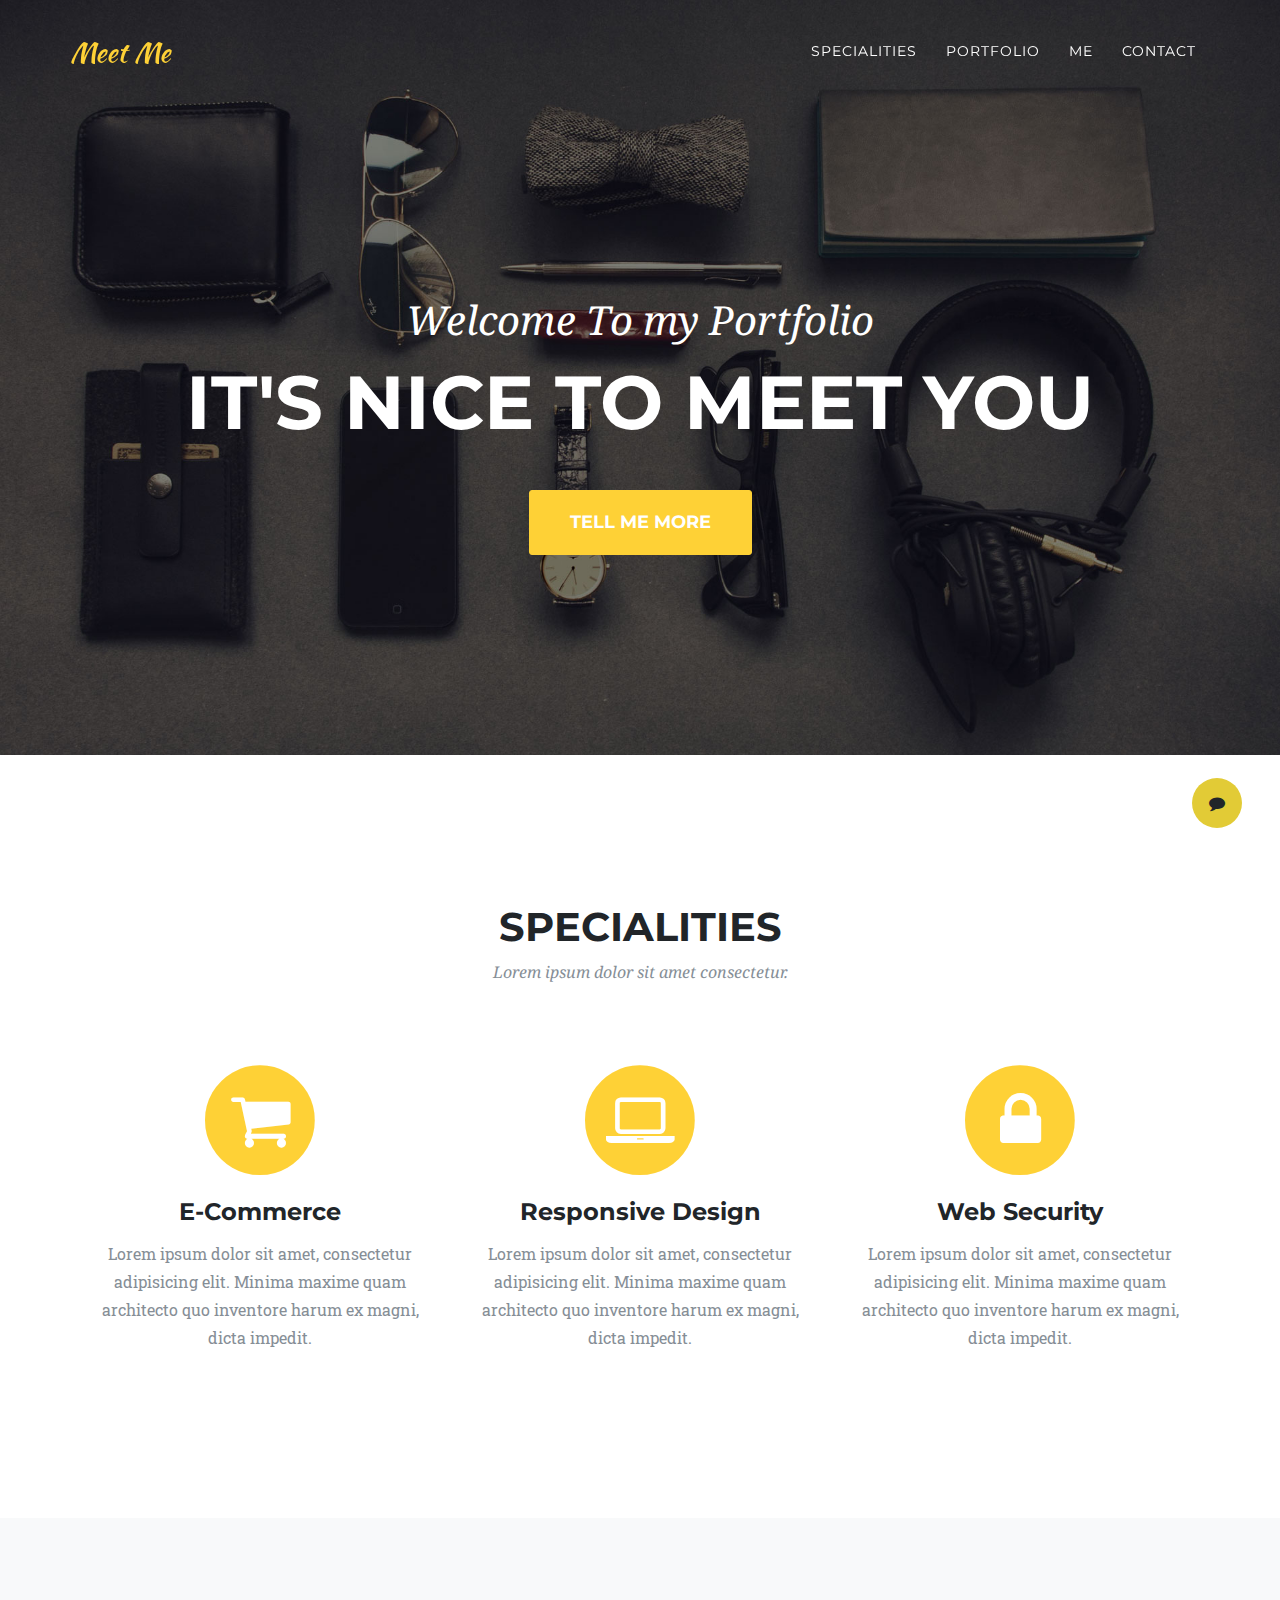
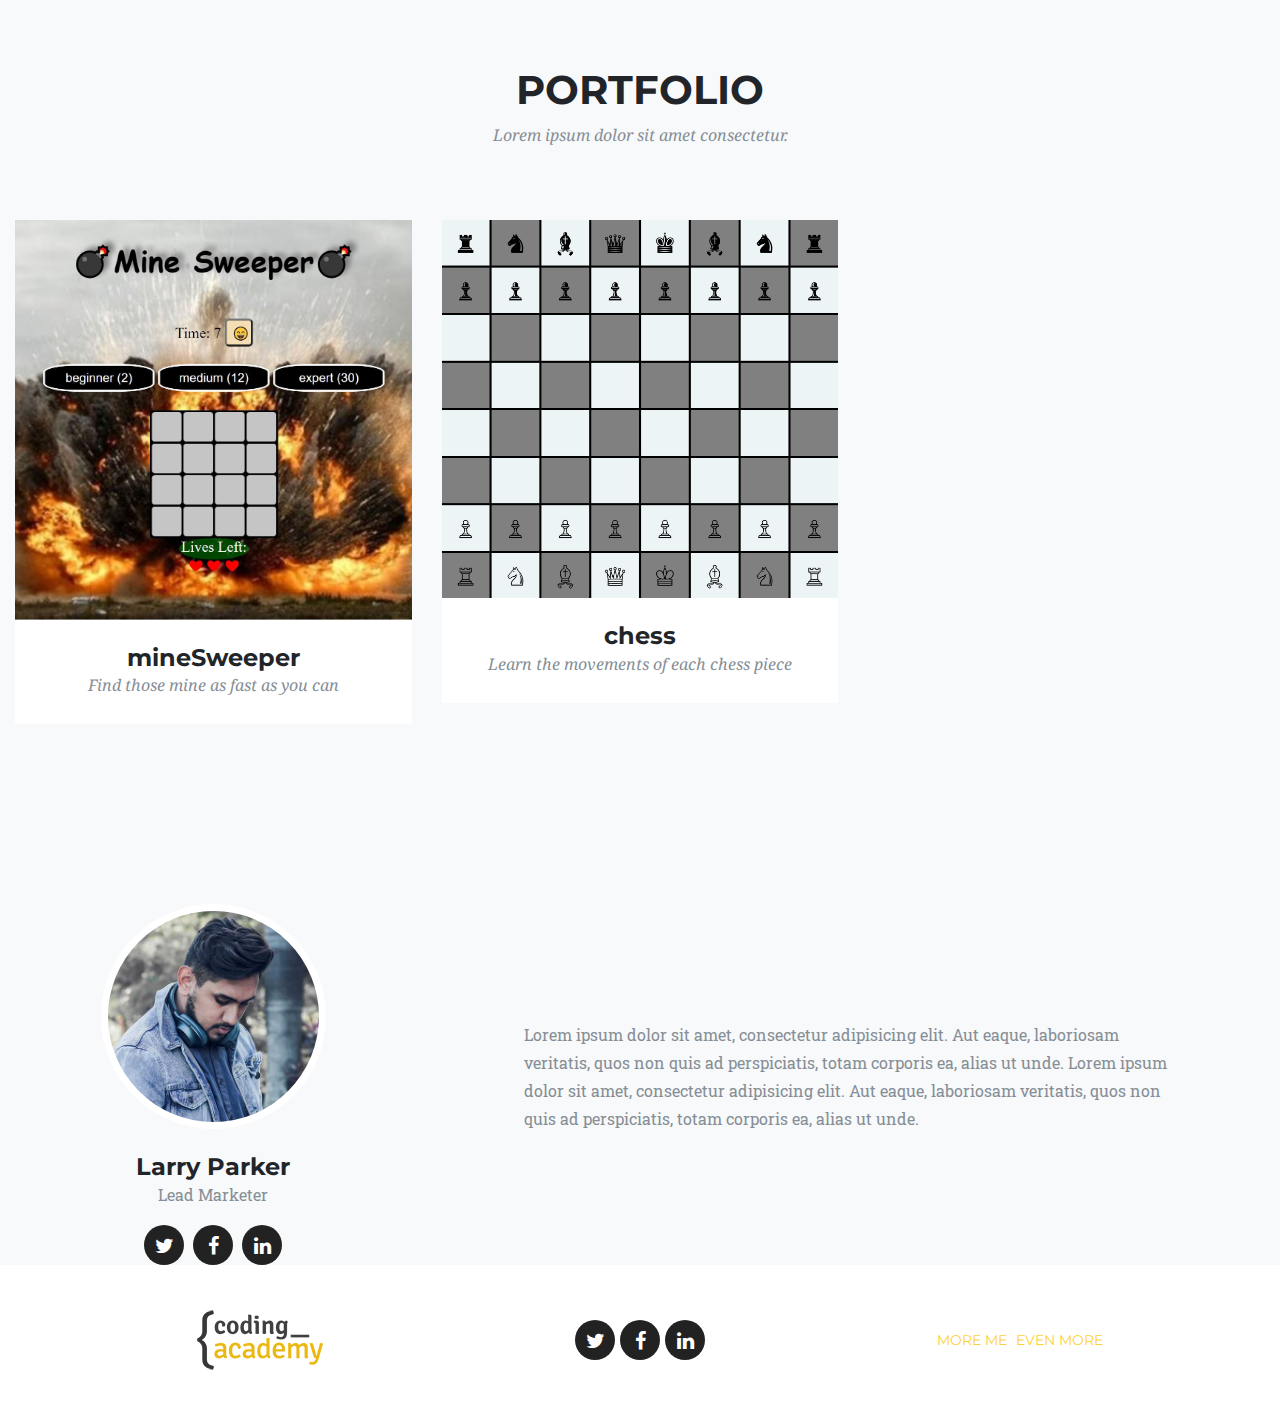
==== index.html @ 9e8a7cdb "first commit" ====
<!DOCTYPE html>
<html lang="en">

<head>

  <meta charset="utf-8">
  <meta name="viewport" content="width=device-width, initial-scale=1, shrink-to-fit=no">
  <meta name="description" content="">
  <meta name="author" content="">

  <title>Coding Academy</title>

  <!-- Bootstrap core CSS -->
  <link href="vendor/bootstrap/css/bootstrap.min.css" rel="stylesheet">

  <!-- Custom fonts for this template -->
  <link href="vendor/font-awesome/css/font-awesome.min.css" rel="stylesheet" type="text/css">
  <link href="https://fonts.googleapis.com/css?family=Montserrat:400,700" rel="stylesheet" type="text/css">
  <link href='https://fonts.googleapis.com/css?family=Kaushan+Script' rel='stylesheet' type='text/css'>
  <link href='https://fonts.googleapis.com/css?family=Droid+Serif:400,700,400italic,700italic' rel='stylesheet' type='text/css'>
  <link href='https://fonts.googleapis.com/css?family=Roboto+Slab:400,100,300,700' rel='stylesheet' type='text/css'>

  <!-- Custom styles for this template -->
  <link href="css/ca-gallery.css" rel="stylesheet">

</head>

<body id="page-top">
  <div class="offcanvas-btn" onClick="openCanvas()">
    <i class="fa fa-comment" aria-hidden="true"></i>
  </div>
  <aside class="offcanvas-aside" >
  <!-- Contact -->
  <section id="contact">
    <h4>Contact Me</h4>
    <form>
      <label for="email">your E-mail:</label><br>
      <input  type="email" id="email" name="email" placeholder="name@example.com"><br>
      <label for="subject">subject:</label><br>
      <input type="text" id="subject" name="subject" placeholder="Type subject here"><br>
      <label for="body-msg">Last name:</label><br>
      <input type="text" id="b" name="body-msg" placeholder="Type message here">
      <button type="button"onClick="onSubmitBtn()" class="btn btn-submit">Submit</button>
    </form>
  </section>
    
  </aside>

  <!-- Navigation -->
  <nav class="navbar navbar-expand-lg navbar-dark fixed-top" id="mainNav">
    <div class="container">
      <a class="navbar-brand js-scroll-trigger" href="#page-top">Meet Me</a>
      <button class="navbar-toggler navbar-toggler-right" type="button" data-toggle="collapse" data-target="#navbarResponsive"
        aria-controls="navbarResponsive" aria-expanded="false" aria-label="Toggle navigation">
          <i class="fa fa-bars"></i>
        </button>
      <div class="collapse navbar-collapse" id="navbarResponsive">
        <ul class="navbar-nav ml-auto">
          <li class="nav-item">
            <a class="nav-link js-scroll-trigger" href="#services">Specialities</a>
          </li>
          <li class="nav-item">
            <a class="nav-link js-scroll-trigger" href="#portfolio">Portfolio</a>
          </li>
          <li class="nav-item">
            <a class="nav-link js-scroll-trigger" href="#me">Me</a>
          </li>
          <li class="nav-item">
            <a class="nav-link js-scroll-trigger" href="#contact">Contact</a>
          </li>
        </ul>
      </div>
    </div>
  </nav>

  <!-- Header -->
  <header class="masthead">
    <div class="container">
      <div class="intro-text">
        <div class="intro-lead-in">Welcome To my Portfolio</div>
        <div class="intro-heading">It's Nice To Meet You</div>
        <a class="btn btn-xl js-scroll-trigger" href="#services">Tell Me More</a>
      </div>
    </div>
  </header>

  <!-- Services -->
  <section id="services">
    <div class="container">
      <div class="row">
        <div class="col-lg-12 text-center">
          <h2 class="section-heading">Specialities</h2>
          <h3 class="section-subheading text-muted">Lorem ipsum dolor sit amet consectetur.</h3>
        </div>
      </div>
      <div class="row text-center">
        <div class="col-md-4">
          <span class="fa-stack fa-4x">
              <i class="fa fa-circle fa-stack-2x text-primary"></i>
              <i class="fa fa-shopping-cart fa-stack-1x fa-inverse"></i>
            </span>
          <h4 class="service-heading">E-Commerce</h4>
          <p class="text-muted">Lorem ipsum dolor sit amet, consectetur adipisicing elit. Minima maxime quam architecto quo inventore harum ex
            magni, dicta impedit.</p>
        </div>
        <div class="col-md-4">
          <span class="fa-stack fa-4x">
              <i class="fa fa-circle fa-stack-2x text-primary"></i>
              <i class="fa fa-laptop fa-stack-1x fa-inverse"></i>
            </span>
          <h4 class="service-heading">Responsive Design</h4>
          <p class="text-muted">Lorem ipsum dolor sit amet, consectetur adipisicing elit. Minima maxime quam architecto quo inventore harum ex
            magni, dicta impedit.</p>
        </div>
        <div class="col-md-4">
          <span class="fa-stack fa-4x">
              <i class="fa fa-circle fa-stack-2x text-primary"></i>
              <i class="fa fa-lock fa-stack-1x fa-inverse"></i>
            </span>
          <h4 class="service-heading">Web Security</h4>
          <p class="text-muted">Lorem ipsum dolor sit amet, consectetur adipisicing elit. Minima maxime quam architecto quo inventore harum ex
            magni, dicta impedit.</p>
        </div>
      </div>
    </div>
  </section>

  <!-- Portfolio Grid -->
  <section class="bg-light" id="portfolio">
    <div class="container"></div>
  </section>


  <!-- Me -->
  <section class="bg-light" id="me" style="padding: 0px;">
      <div class="row">
        <div class="col-sm-4">
          <div class="team-member">
            <img class="mx-auto rounded-circle" src="img/team/2.jpg" alt="">
            <h4>Larry Parker</h4>
            <p class="text-muted">Lead Marketer</p>
            <ul class="list-inline social-buttons">
              <li class="list-inline-item">
                <a href="#">
                    <i class="fa fa-twitter"></i>
                  </a>
              </li>
              <li class="list-inline-item">
                <a href="#">
                    <i class="fa fa-facebook"></i>
                  </a>
              </li>
              <li class="list-inline-item">
                <a href="#">
                    <i class="fa fa-linkedin"></i>
                  </a>
              </li>
            </ul>
          </div>
        </div>
        <div class="col-sm-8 flex-align-center">
            <p class="large text-muted  about-description">Lorem ipsum dolor sit amet, consectetur adipisicing elit. Aut eaque, laboriosam veritatis, quos non quis ad perspiciatis,
                totam corporis ea, alias ut unde. Lorem ipsum dolor sit amet, consectetur adipisicing elit. Aut eaque, laboriosam veritatis, quos non quis ad perspiciatis,
                totam corporis ea, alias ut unde.</p>    
        </div>
      </div>
  </section>


  <!-- Footer -->
  <footer>
    <div class="container">
      <div class="row">
        <div class="col-md-4 flex-align-center">
          <a href="http://coding-academy.org" target="_blank">
            <img src="./img/ca-logo.png" alt="">
          </a>
        </div>
        <div class="col-md-4 flex-align-center">
          <ul class="list-inline social-buttons flex-align-center">
            <li class="list-inline-item">
              <a href="#">
                  <i class="fa fa-twitter"></i>
                </a>
            </li>
            <li class="list-inline-item flex-align-center">
              <a href="#">
                  <i class="fa fa-facebook"></i>
                </a>
            </li>
            <li class="list-inline-item">
              <a href="#">
                  <i class="fa fa-linkedin"></i>
                </a>
            </li>
          </ul>
        </div>
        <div class="col-md-4 flex-align-center">
            <ul class="list-inline quicklinks">
            <li class="list-inline-item">
              <a href="#">More Me</a>
            </li>
            <li class="list-inline-item">
              <a href="#">Even More</a>
            </li>
          </ul>
        </div>
      </div>
    </div>
  </footer>

  <!-- Portfolio Modals -->
  <div class="portfolio-modal modal fade" id="portfolioModal" tabindex="-1" role="dialog" aria-hidden="true">
    <div class="modal-dialog">
      <div class="modal-content">
        <div class="close-modal" data-dismiss="modal">
          <div class="lr">
            <div class="rl"></div>
          </div>
        </div>
        <div class="container">
          <div class="row">
            <div class="col-lg-8 mx-auto">
              <div class="modal-body">
                <!-- Project Details Go Here -->
              </div>
            </div>
          </div>
        </div>
      </div>
    </div>
  </div>

  <!-- Bootstrap core JavaScript -->
  <script src="vendor/jquery/jquery.min.js"></script>
  <script src="vendor/popper/popper.min.js"></script>
  <script src="vendor/bootstrap/js/bootstrap.min.js"></script>

  <!-- Plugin JavaScript -->
  <script src="vendor/jquery-easing/jquery.easing.min.js"></script>

  <!-- Custom scripts for this template -->
  <script src="js/ca-gallery.js"></script>
  <script src="js/offCanvas.js"></script>
  <script src="js/utils.js"></script>
  <script src="js/service-gallery.js"></script>
  <script src="js/main.js"></script>
  


</body>

</html>
---- css/ca-gallery.css ----
body {
    overflow-x: hidden;
    font-family: 'Roboto Slab', 'Helvetica Neue', Helvetica, Arial, sans-serif;
}
p {
    line-height: 1.75;
}
a {
    color: #fed136;
}
a.active,
a:active,
a:focus,
a:hover {
    color: #fec503;
}
h1,
h2,
h3,
h4,
h5,
h6 {
    font-weight: 700;
    font-family: 'Montserrat', 'Helvetica Neue', Helvetica, Arial, sans-serif;
    text-transform: uppercase;
}
input#body-msg{
    width: 100%;
    height: 150px;
    padding: 12px 20px;
    box-sizing: border-box;
    border: 2px solid #ccc;
    border-radius: 4px;
    background-color: #f8f8f8;
    resize: none;
}
section {
    padding: 100px 0;
}
section h2.section-heading {
    font-size: 40px;
    margin-top: 0;
    margin-bottom: 15px;
}
section h3.section-subheading {
    font-size: 16px;
    font-weight: 400;
    font-style: italic;
    margin-bottom: 75px;
    text-transform: none;
    font-family: 'Droid Serif', 'Helvetica Neue', Helvetica, Arial, sans-serif;
}
@media (min-width: 768px) {
    section {
        padding: 150px 0;
    }
}
::-moz-selection {
    background: #fed136;
    text-shadow: none;
}
::selection {
    background: #fed136;
    text-shadow: none;
}
img::selection {
    background: transparent;
}
img::-moz-selection {
    background: transparent;
}
body {
    -webkit-tap-highlight-color: #fed136;
}
.offcanvas-btn {
    z-index: 100000;
    position: fixed;
    bottom: 8%;
    right: 3%;
    height: 50px;
    width: 50px;
    background: #e2cb36;
    border-radius: 50%;
    display: flex;
    justify-content: center;
    align-items: center;
    cursor: pointer;
    margin-right: 0;
    transition: all 0.3s ease;
}
.offcanvas-btn-open {
    margin-right: 80vw;
}
.offcanvas-aside {
    border-left: black 1px dotted;
    border-radius: 15px 0px 0px 15px;
    background-color: wheat;
    position: fixed;
    height: 100%;
    width: 80vw;
    right: -80vw;
    z-index: 10;
    transition: all 0.3s ease;
    display: flex;
    flex-direction: column;
    align-items: center;
    justify-content: space-around;
    
}
.offcanvas-aside input {
    border-radius: 5px;
    background-color: rgb(255, 255, 255);
    color: rgb(0, 0, 0);
}
.offcanvas-aside button{
    border: 1px solid black;
    display: block;
    margin-top: 20px;
    background-color: rgb(197, 197, 197);
    cursor: pointer;
    width: 200px;
    font-style: italic
}
.offcanvas-aside label{
    margin-top: 10px;
    font-style: italic;
}

.offcanvas-aside button:hover{
    background-color:rgb(0, 122, 41);
}
.offcanvas-aside img {
    border-radius: 50%;
}
.offcanvas-aside p {
    text-align: center;
}
.offcanvas-aside .offcanvas-content-suffix {
    height: 20%;
}

@media (min-width: 575px) {
    .offcanvas-btn-open {
        margin-right: 30vw;
    }
    .offcanvas-aside {
        width: 30vw;
        right: -30vw;
    }
}
.offcanvas-aside-open {
    right: 0;
    
}

#mainNav {
    background-color: #222222;
    z-index: 5;
}
#mainNav .navbar-toggler {
    font-size: 12px;
    right: 0;
    padding: 13px;
    text-transform: uppercase;
    color: white;
    border: 0;
    background-color: #fed136;
    font-family: 'Montserrat', 'Helvetica Neue', Helvetica, Arial, sans-serif;
    text-transform: uppercase;
}
#mainNav .navbar-brand {
    color: #fed136;
    font-family: 'Kaushan Script', 'Helvetica Neue', Helvetica, Arial, cursive;
}
#mainNav .navbar-brand.active,
#mainNav .navbar-brand:active,
#mainNav .navbar-brand:focus,
#mainNav .navbar-brand:hover {
    color: #fec503;
}
#mainNav .navbar-nav .nav-item .nav-link {
    font-size: 90%;
    font-weight: 400;
    padding: 0.75em 0;
    letter-spacing: 1px;
    color: white;
    font-family: 'Montserrat', 'Helvetica Neue', Helvetica, Arial, sans-serif;
    text-transform: uppercase;
}
#mainNav .navbar-nav .nav-item .nav-link.active,
#mainNav .navbar-nav .nav-item .nav-link:hover {
    color: #fed136;
}
@media (min-width: 992px) {
    
    #mainNav {
        padding-top: 25px;
        padding-bottom: 25px;
        -webkit-transition: padding-top 0.3s, padding-bottom 0.3s;
        -moz-transition: padding-top 0.3s, padding-bottom 0.3s;
        transition: padding-top 0.3s, padding-bottom 0.3s;
        border: none;
        background-color: transparent;
    }
    #mainNav .navbar-brand {
        font-size: 1.75em;
        -webkit-transition: all 0.3s;
        -moz-transition: all 0.3s;
        transition: all 0.3s;
    }
    #mainNav .navbar-nav .nav-item .nav-link {
        padding: 1.1em 1em !important;
    }
    #mainNav.navbar-shrink {
        padding-top: 0;
        padding-bottom: 0;
        background-color: #222222;
    }
    #mainNav.navbar-shrink .navbar-brand {
        font-size: 1.25em;
        padding: 12px 0;
    }
   
}
header.masthead {
    text-align: center;
    color: white;
    background-image: url("../img/header-bg.jpg");
    background-repeat: no-repeat;
    background-attachment: scroll;
    background-position: center center;
    -webkit-background-size: cover;
    -moz-background-size: cover;
    -o-background-size: cover;
    background-size: cover;
}
header.masthead .intro-text {
    padding-top: 150px;
    padding-bottom: 100px;
}
header.masthead .intro-text .intro-lead-in {
    font-size: 22px;
    font-style: italic;
    line-height: 22px;
    margin-bottom: 25px;
    font-family: 'Droid Serif', 'Helvetica Neue', Helvetica, Arial, sans-serif;
}
header.masthead .intro-text .intro-heading {
    font-size: 50px;
    font-weight: 700;
    line-height: 50px;
    margin-bottom: 25px;
    font-family: 'Montserrat', 'Helvetica Neue', Helvetica, Arial, sans-serif;
    text-transform: uppercase;
}
@media (min-width: 768px) {
    header.masthead .intro-text {
        padding-top: 300px;
        padding-bottom: 200px;
    }
    header.masthead .intro-text .intro-lead-in {
        font-size: 40px;
        font-style: italic;
        line-height: 40px;
        margin-bottom: 25px;
        font-family: 'Droid Serif', 'Helvetica Neue', Helvetica, Arial, sans-serif;
    }
    header.masthead .intro-text .intro-heading {
        font-size: 75px;
        font-weight: 700;
        line-height: 75px;
        margin-bottom: 50px;
        font-family: 'Montserrat', 'Helvetica Neue', Helvetica, Arial, sans-serif;
        text-transform: uppercase;
    }
}
.service-heading {
    margin: 15px 0;
    text-transform: none;
}

#portfolio .portfolio-item {
    right: 0;
    margin: 0 0 15px;
}
#portfolio .portfolio-item .portfolio-link {
    position: relative;
    display: block;
    max-width: 400px;
    margin: 0 auto;
    cursor: pointer;
}
#portfolio .portfolio-item .portfolio-link .portfolio-hover {
    position: absolute;
    width: 100%;
    height: 100%;
    -webkit-transition: all ease 0.5s;
    -moz-transition: all ease 0.5s;
    transition: all ease 0.5s;
    opacity: 0;
    background: rgba(254, 209, 54, 0.9);
}
#portfolio .portfolio-item .portfolio-link .portfolio-hover:hover {
    opacity: 1;
}
#portfolio .portfolio-item .portfolio-link .portfolio-hover .portfolio-hover-content {
    font-size: 20px;
    position: absolute;
    top: 50%;
    width: 100%;
    height: 20px;
    margin-top: -12px;
    text-align: center;
    color: white;
}
#portfolio .portfolio-item .portfolio-link .portfolio-hover .portfolio-hover-content i {
    margin-top: -12px;
}
#portfolio .portfolio-item .portfolio-link .portfolio-hover .portfolio-hover-content h3,
#portfolio .portfolio-item .portfolio-link .portfolio-hover .portfolio-hover-content h4 {
    margin: 0;
}
#portfolio .portfolio-item .portfolio-caption {
    max-width: 400px;
    margin: 0 auto;
    padding: 25px;
    text-align: center;
    background-color: white;
}
#portfolio .portfolio-item .portfolio-caption h4 {
    margin: 0;
    text-transform: none;
}
#portfolio .portfolio-item .portfolio-caption p {
    font-size: 16px;
    font-style: italic;
    margin: 0;
    font-family: 'Droid Serif', 'Helvetica Neue', Helvetica, Arial, sans-serif;
}
#portfolio * {
    z-index: 2;
}
@media (min-width: 767px) {
    #portfolio .portfolio-item {
        margin: 0 0 30px;
    }
}
.portfolio-modal .modal-dialog {
    max-width: none;
    height: 100%;
    margin: 0;
}
.portfolio-modal .modal-content {
    min-height: 100%;
    padding: 100px 0;
    text-align: center;
    border: none;
    border-radius: 0;
    background-clip: border-box;
    -webkit-box-shadow: none;
    box-shadow: none;
}
.portfolio-modal .modal-content h2 {
    font-size: 3em;
    margin-bottom: 15px;
}
.portfolio-modal .modal-content p {
    margin-bottom: 30px;
}
.portfolio-modal .modal-content p.item-intro {
    font-size: 16px;
    font-style: italic;
    margin: 20px 0 30px;
    font-family: 'Droid Serif', 'Helvetica Neue', Helvetica, Arial, sans-serif;
}
.portfolio-modal .modal-content ul.list-inline {
    margin-top: 0;
    margin-bottom: 30px;
}
.portfolio-modal .modal-content img {
    margin-bottom: 30px;
}
.portfolio-modal .modal-content button {
    cursor: pointer;
}
.portfolio-modal .close-modal {
    position: absolute;
    top: 25px;
    right: 25px;
    width: 75px;
    height: 75px;
    cursor: pointer;
    background-color: transparent;
}
.portfolio-modal .close-modal:hover {
    opacity: 0.3;
}
.portfolio-modal .close-modal .lr {
    /* Safari and Chrome */
    
    z-index: 1051;
    width: 1px;
    height: 75px;
    margin-left: 35px;
    /* IE 9 */
    
    -webkit-transform: rotate(45deg);
    -ms-transform: rotate(45deg);
    transform: rotate(45deg);
    background-color: #222222;
}
.portfolio-modal .close-modal .lr .rl {
    /* Safari and Chrome */
    
    z-index: 1052;
    width: 1px;
    height: 75px;
    /* IE 9 */
    
    -webkit-transform: rotate(90deg);
    -ms-transform: rotate(90deg);
    transform: rotate(90deg);
    background-color: #222222;
}
.portfolio-modal .modal-backdrop {
    display: none;
    opacity: 0;
}
.timeline {
    position: relative;
    padding: 0;
    list-style: none;
}
.timeline:before {
    position: absolute;
    top: 0;
    bottom: 0;
    left: 40px;
    width: 2px;
    margin-left: -1.5px;
    content: '';
    background-color: #f1f1f1;
}
.timeline > li {
    position: relative;
    min-height: 50px;
    margin-bottom: 50px;
}
.timeline > li:after,
.timeline > li:before {
    display: table;
    content: ' ';
}
.timeline > li:after {
    clear: both;
}
.timeline > li .timeline-panel {
    position: relative;
    float: right;
    width: 100%;
    padding: 0 20px 0 100px;
    text-align: left;
}
.timeline > li .timeline-panel:before {
    right: auto;
    left: -15px;
    border-right-width: 15px;
    border-left-width: 0;
}
.timeline > li .timeline-panel:after {
    right: auto;
    left: -14px;
    border-right-width: 14px;
    border-left-width: 0;
}
.timeline > li .timeline-image {
    position: absolute;
    z-index: 100;
    left: 0;
    width: 80px;
    height: 80px;
    margin-left: 0;
    text-align: center;
    color: white;
    border: 7px solid #f1f1f1;
    border-radius: 100%;
    background-color: #fed136;
}
.timeline > li .timeline-image h4 {
    font-size: 10px;
    line-height: 14px;
    margin-top: 12px;
}
.timeline > li.timeline-inverted > .timeline-panel {
    float: right;
    padding: 0 20px 0 100px;
    text-align: left;
}
.timeline > li.timeline-inverted > .timeline-panel:before {
    right: auto;
    left: -15px;
    border-right-width: 15px;
    border-left-width: 0;
}
.timeline > li.timeline-inverted > .timeline-panel:after {
    right: auto;
    left: -14px;
    border-right-width: 14px;
    border-left-width: 0;
}
.timeline > li:last-child {
    margin-bottom: 0;
}
.timeline .timeline-heading h4 {
    margin-top: 0;
    color: inherit;
}
.timeline .timeline-heading h4.subheading {
    text-transform: none;
}
.timeline .timeline-body > ul,
.timeline .timeline-body > p {
    margin-bottom: 0;
}
@media (min-width: 768px) {
    .timeline:before {
        left: 50%;
    }
    .timeline > li {
        min-height: 100px;
        margin-bottom: 100px;
    }
    .timeline > li .timeline-panel {
        float: left;
        width: 41%;
        padding: 0 20px 20px 30px;
        text-align: right;
    }
    .timeline > li .timeline-image {
        left: 50%;
        width: 100px;
        height: 100px;
        margin-left: -50px;
    }
    .timeline > li .timeline-image h4 {
        font-size: 13px;
        line-height: 18px;
        margin-top: 16px;
    }
    .timeline > li.timeline-inverted > .timeline-panel {
        float: right;
        padding: 0 30px 20px 20px;
        text-align: left;
    }
}
@media (min-width: 992px) {
    .timeline > li {
        min-height: 150px;
    }
    .timeline > li .timeline-panel {
        padding: 0 20px 20px;
    }
    .timeline > li .timeline-image {
        width: 150px;
        height: 150px;
        margin-left: -75px;
    }
    .timeline > li .timeline-image h4 {
        font-size: 18px;
        line-height: 26px;
        margin-top: 30px;
    }
    .timeline > li.timeline-inverted > .timeline-panel {
        padding: 0 20px 20px;
    }
}
@media (min-width: 1200px) {
    .timeline > li {
        min-height: 170px;
    }
    .timeline > li .timeline-panel {
        padding: 0 20px 20px 100px;
    }
    .timeline > li .timeline-image {
        width: 170px;
        height: 170px;
        margin-left: -85px;
    }
    .timeline > li .timeline-image h4 {
        margin-top: 40px;
    }
    .timeline > li.timeline-inverted > .timeline-panel {
        padding: 0 100px 20px 20px;
    }
}
.team-member {
    text-align: center;
}
.team-member img {
    width: 225px;
    height: 225px;
    border: 7px solid white;
}
.team-member h4 {
    margin-top: 25px;
    margin-bottom: 0;
    text-transform: none;
}
.team-member p {
    margin-top: 0;
}
.about-description {
    max-width: 80%;
}
@media (max-width: 800px) {
    .about-description {
        text-align: center;
        margin-top: 1rem;
        margin-bottom: 1rem;
    }
}
footer {
    padding: 25px 0;
    text-align: center;
}
footer span.copyright {
    font-size: 90%;
    line-height: 40px;
    text-transform: none;
    font-family: 'Montserrat', 'Helvetica Neue', Helvetica, Arial, sans-serif;
    text-transform: uppercase;
}
footer ul.quicklinks {
    font-size: 90%;
    line-height: 40px;
    margin-bottom: 0;
    text-transform: none;
    font-family: 'Montserrat', 'Helvetica Neue', Helvetica, Arial, sans-serif;
    text-transform: uppercase;
}
ul.social-buttons {
    margin-bottom: 0;
}
ul.social-buttons li a {
    font-size: 20px;
    line-height: 40px;
    display: block;
    width: 40px;
    height: 40px;
    -webkit-transition: all 0.3s;
    -moz-transition: all 0.3s;
    transition: all 0.3s;
    color: white;
    border-radius: 100%;
    outline: none;
    background-color: #222222;
}
ul.social-buttons li a:active,
ul.social-buttons li a:focus,
ul.social-buttons li a:hover {
    background-color: #fed136;
}
.flex-align-center {
    display: flex;
    justify-content: center;
    align-items: center;
}
.text-primary {
    color: #fed136 !important;
}
.btn-primary {
    font-weight: 700;
    color: white;
    border-color: #fed136;
    background-color: #fed136;
    font-family: 'Montserrat', 'Helvetica Neue', Helvetica, Arial, sans-serif;
    text-transform: uppercase;
}
.btn-primary.focus,
.btn-primary:focus {
    color: white;
    border-color: #b48b01;
    background-color: #fec503;
}
.btn-primary:hover {
    color: white;
    border-color: #f6bf01;
    background-color: #fec503;
}
.btn-primary.active,
.btn-primary:active,
.open > .btn-primary.dropdown-toggle {
    color: white;
    border-color: #f6bf01;
    background-color: #fec503;
}
.btn-primary.active.focus,
.btn-primary.active:focus,
.btn-primary.active:hover,
.btn-primary:active.focus,
.btn-primary:active:focus,
.btn-primary:active:hover,
.open > .btn-primary.dropdown-toggle.focus,
.open > .btn-primary.dropdown-toggle:focus,
.open > .btn-primary.dropdown-toggle:hover {
    color: white;
    border-color: #b48b01;
    background-color: #dcab01;
}
.btn-primary.active,
.btn-primary:active,
.open > .btn-primary.dropdown-toggle {
    background-image: none;
}
.btn-primary.disabled.focus,
.btn-primary.disabled:focus,
.btn-primary.disabled:hover,
.btn-primary[disabled].focus,
.btn-primary[disabled]:focus,
.btn-primary[disabled]:hover,
fieldset[disabled] .btn-primary.focus,
fieldset[disabled] .btn-primary:focus,
fieldset[disabled] .btn-primary:hover {
    border-color: #fed136;
    background-color: #fed136;
}
.btn-primary .badge {
    color: #fed136;
    background-color: white;
}
.btn-xl {
    font-size: 18px;
    font-weight: 700;
    padding: 20px 40px;
    border-radius: 3px;
    color: white;
    border-color: #fed136;
    background-color: #fed136;
    font-family: 'Montserrat', 'Helvetica Neue', Helvetica, Arial, sans-serif;
    text-transform: uppercase;
}
.btn-xl.focus,
.btn-xl:focus {
    color: white;
    border-color: #b48b01;
    background-color: #fec503;
}
.btn-xl:hover {
    color: white;
    border-color: #f6bf01;
    background-color: #fec503;
}
.btn-xl.active,
.btn-xl:active,
.open > .btn-xl.dropdown-toggle {
    color: white;
    border-color: #f6bf01;
    background-color: #fec503;
}
.btn-xl.active.focus,
.btn-xl.active:focus,
.btn-xl.active:hover,
.btn-xl:active.focus,
.btn-xl:active:focus,
.btn-xl:active:hover,
.open > .btn-xl.dropdown-toggle.focus,
.open > .btn-xl.dropdown-toggle:focus,
.open > .btn-xl.dropdown-toggle:hover {
    color: white;
    border-color: #b48b01;
    background-color: #dcab01;
}
.btn-xl.active,
.btn-xl:active,
.open > .btn-xl.dropdown-toggle {
    background-image: none;
}
.btn-xl.disabled.focus,
.btn-xl.disabled:focus,
.btn-xl.disabled:hover,
.btn-xl[disabled].focus,
.btn-xl[disabled]:focus,
.btn-xl[disabled]:hover,
fieldset[disabled] .btn-xl.focus,
fieldset[disabled] .btn-xl:focus,
fieldset[disabled] .btn-xl:hover {
    border-color: #fed136;
    background-color: #fed136;
}
.btn-xl .badge {
    color: #fed136;
    background-color: white;
}

/* reset bootstrap*/
.row {
    margin-right: 0;
    margin-left: 0;
}

.container {
    padding-right: 0;
    padding-left: 0;
}
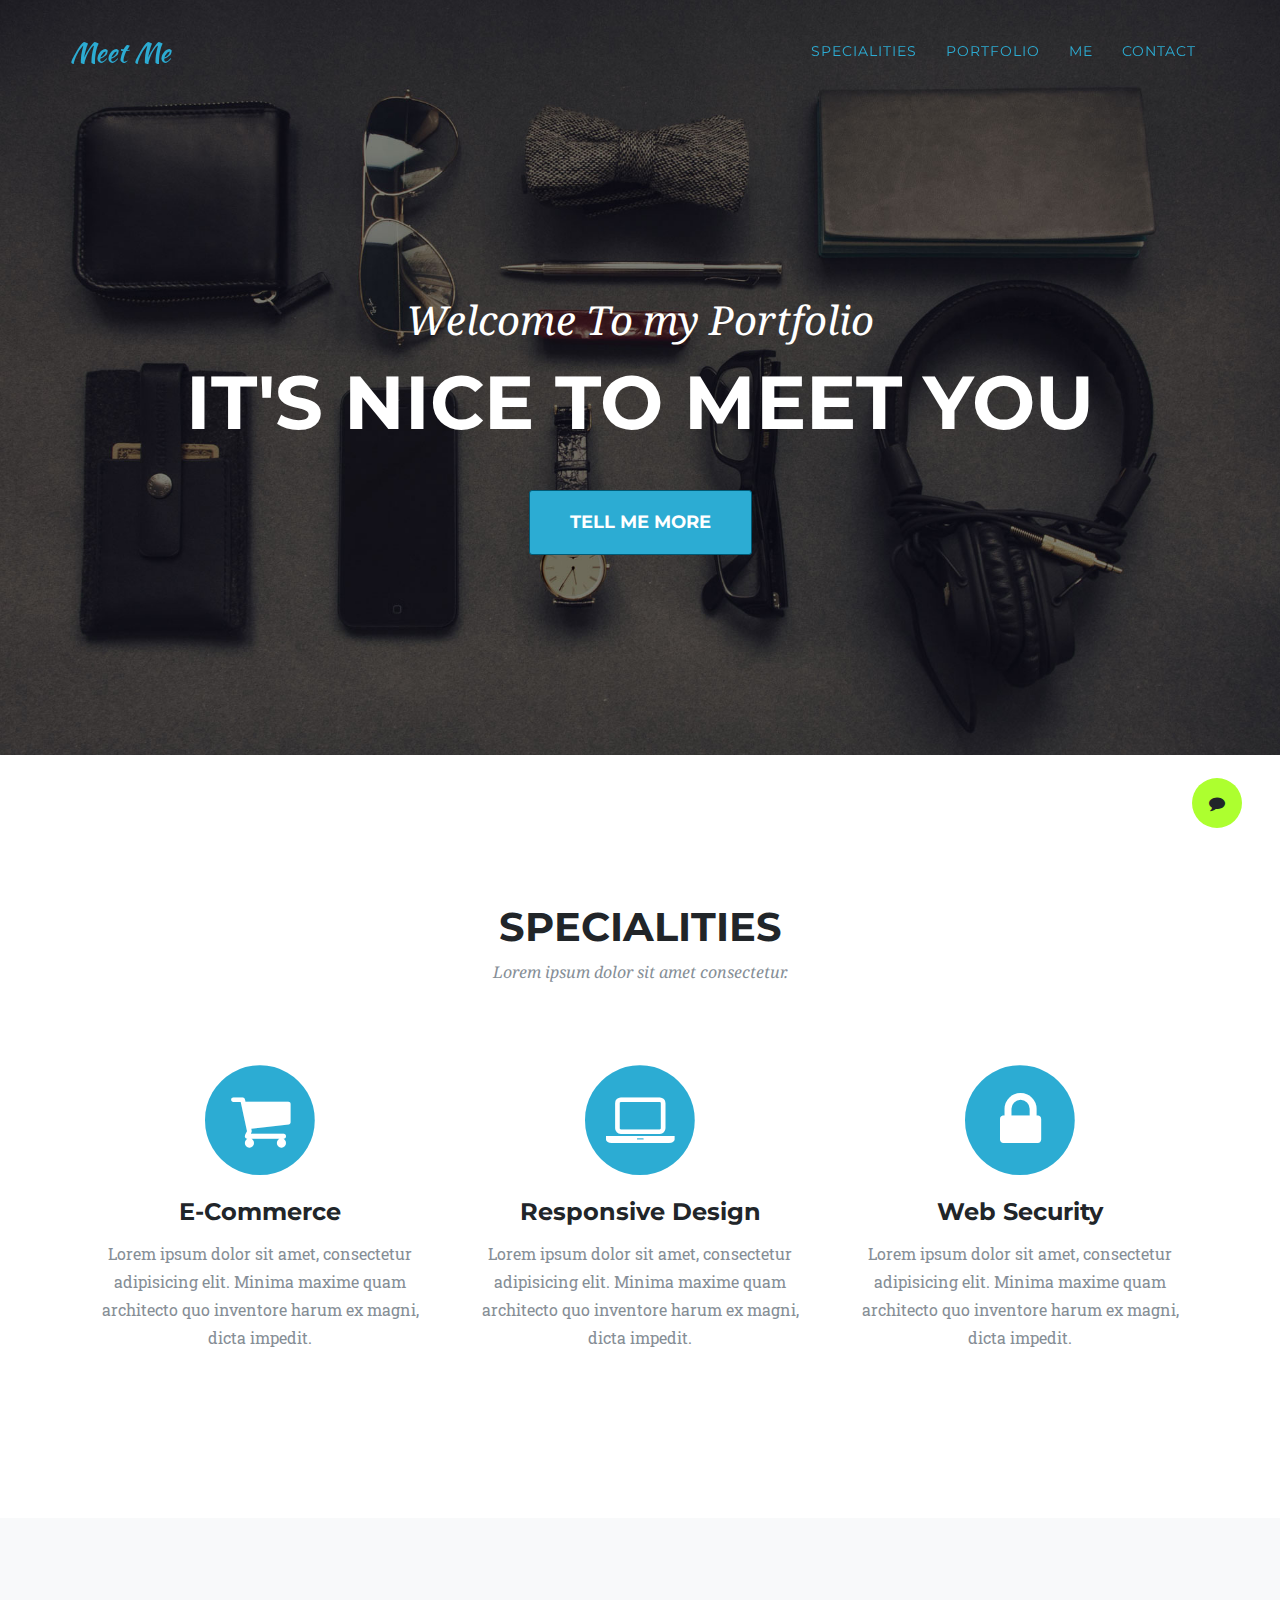
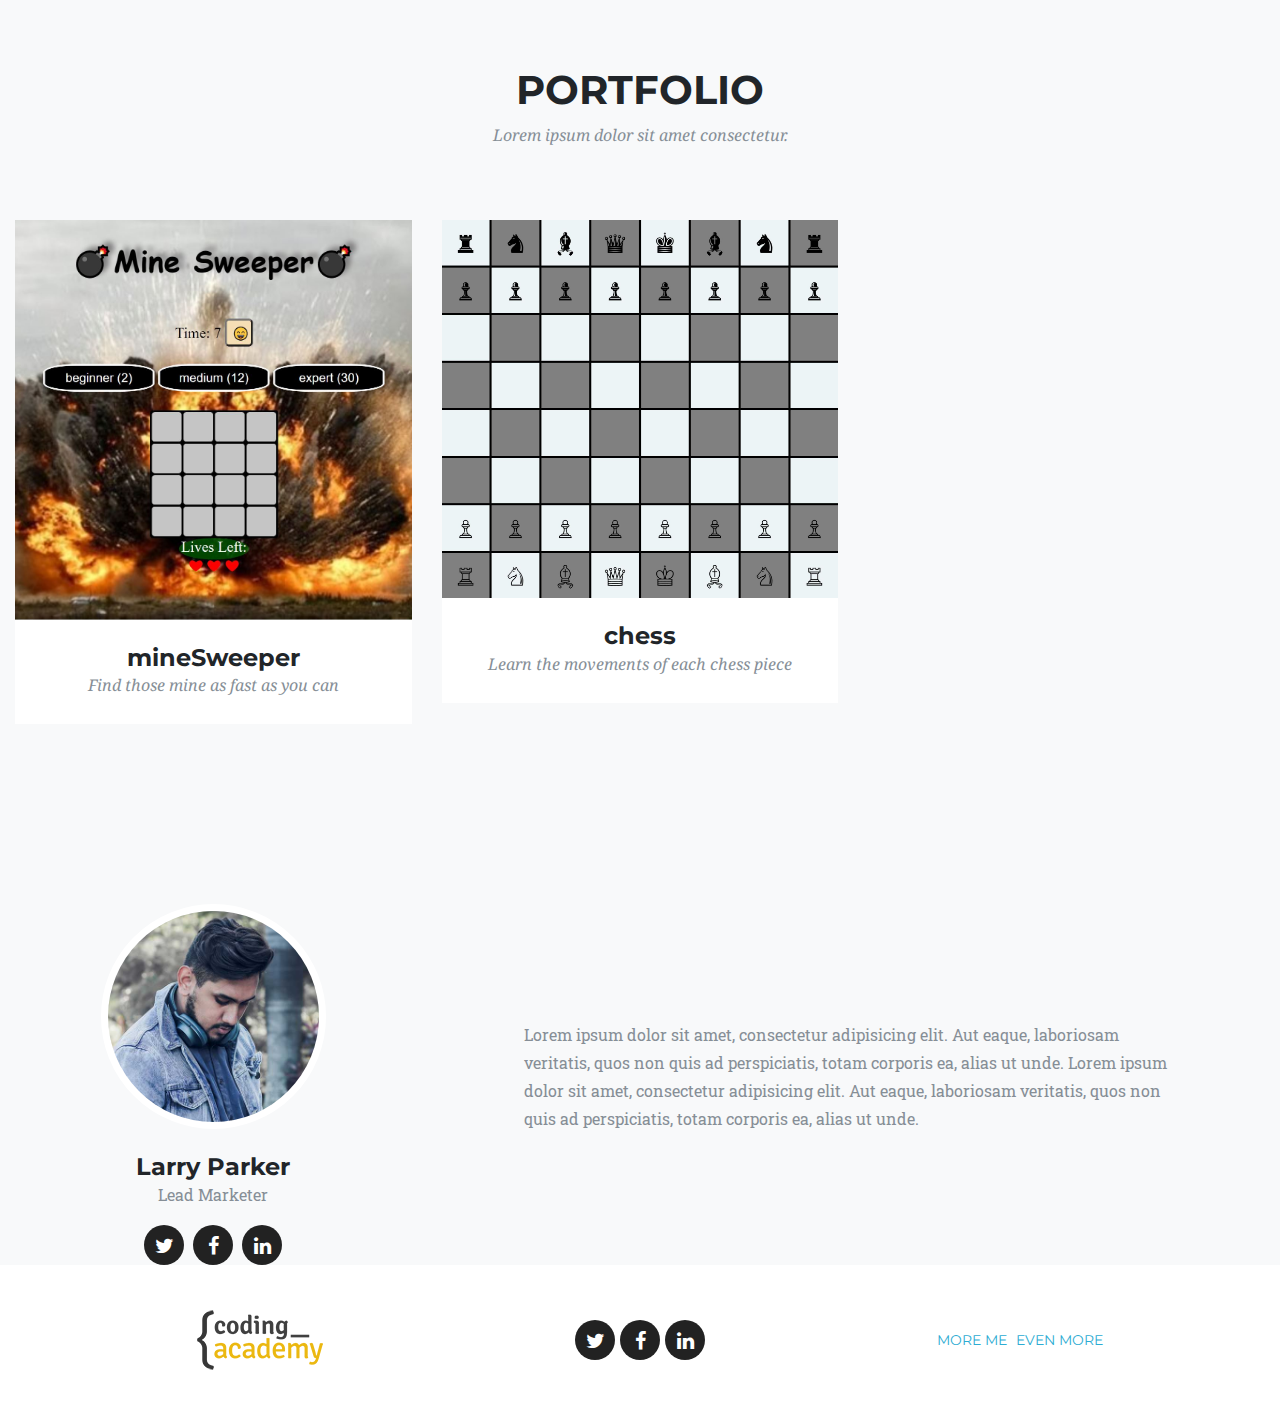
==== commit 0e9b0870: "color changes" ====
--- a/index.html
+++ b/index.html
@@ -32,7 +32,7 @@
   <aside class="offcanvas-aside" >
   <!-- Contact -->
   <section id="contact">
-    <h4>Contact Me</h4>
+    <h4  class="text-center bold"><ins>Contact Me</ins> </h4>
     <form>
       <label for="email">your E-mail:</label><br>
       <input  type="email" id="email" name="email" placeholder="name@example.com"><br>
--- a/css/ca-gallery.css
+++ b/css/ca-gallery.css
@@ -6,13 +6,13 @@
     line-height: 1.75;
 }
 a {
-    color: #fed136;
+    color: #2cacd3;
 }
 a.active,
 a:active,
 a:focus,
 a:hover {
-    color: #fec503;
+    color: #2cacd3;
 }
 h1,
 h2,
@@ -56,11 +56,11 @@
     }
 }
 ::-moz-selection {
-    background: #fed136;
+    background: #2cacd3;
     text-shadow: none;
 }
 ::selection {
-    background: #fed136;
+    background: #2cacd3;
     text-shadow: none;
 }
 img::selection {
@@ -70,7 +70,7 @@
     background: transparent;
 }
 body {
-    -webkit-tap-highlight-color: #fed136;
+    -webkit-tap-highlight-color: #2cacd3;
 }
 .offcanvas-btn {
     z-index: 100000;
@@ -79,7 +79,7 @@
     right: 3%;
     height: 50px;
     width: 50px;
-    background: #e2cb36;
+    background: greenyellow;
     border-radius: 50%;
     display: flex;
     justify-content: center;
@@ -94,9 +94,9 @@
 .offcanvas-aside {
     border-left: black 1px dotted;
     border-radius: 15px 0px 0px 15px;
-    background-color: wheat;
     position: fixed;
     height: 100%;
+    background-color: #239ec4;
     width: 80vw;
     right: -80vw;
     z-index: 10;
@@ -113,10 +113,11 @@
     color: rgb(0, 0, 0);
 }
 .offcanvas-aside button{
-    border: 1px solid black;
+    border: 1px solid white;
     display: block;
     margin-top: 20px;
-    background-color: rgb(197, 197, 197);
+    color: white;
+    background-color: rgb(0, 0, 0);
     cursor: pointer;
     width: 200px;
     font-style: italic
@@ -128,6 +129,7 @@
 
 .offcanvas-aside button:hover{
     background-color:rgb(0, 122, 41);
+    border: 1px solid black;
 }
 .offcanvas-aside img {
     border-radius: 50%;
@@ -164,32 +166,32 @@
     text-transform: uppercase;
     color: white;
     border: 0;
-    background-color: #fed136;
+    background-color: #2cacd3;
     font-family: 'Montserrat', 'Helvetica Neue', Helvetica, Arial, sans-serif;
     text-transform: uppercase;
 }
 #mainNav .navbar-brand {
-    color: #fed136;
+    color: #2cacd3;
     font-family: 'Kaushan Script', 'Helvetica Neue', Helvetica, Arial, cursive;
 }
 #mainNav .navbar-brand.active,
 #mainNav .navbar-brand:active,
 #mainNav .navbar-brand:focus,
 #mainNav .navbar-brand:hover {
-    color: #fec503;
+    color: #2cacd3;
 }
 #mainNav .navbar-nav .nav-item .nav-link {
     font-size: 90%;
     font-weight: 400;
     padding: 0.75em 0;
     letter-spacing: 1px;
-    color: white;
+    color: #2cacd3;
     font-family: 'Montserrat', 'Helvetica Neue', Helvetica, Arial, sans-serif;
     text-transform: uppercase;
 }
 #mainNav .navbar-nav .nav-item .nav-link.active,
 #mainNav .navbar-nav .nav-item .nav-link:hover {
-    color: #fed136;
+    color: #2cacd3;
 }
 @media (min-width: 992px) {
     
@@ -298,10 +300,10 @@
     -moz-transition: all ease 0.5s;
     transition: all ease 0.5s;
     opacity: 0;
-    background: rgba(254, 209, 54, 0.9);
+    background: #2cacd3
 }
 #portfolio .portfolio-item .portfolio-link .portfolio-hover:hover {
-    opacity: 1;
+    opacity: 0.6;
 }
 #portfolio .portfolio-item .portfolio-link .portfolio-hover .portfolio-hover-content {
     font-size: 20px;
@@ -484,7 +486,7 @@
     color: white;
     border: 7px solid #f1f1f1;
     border-radius: 100%;
-    background-color: #fed136;
+    background-color: #2cacd3;
 }
 .timeline > li .timeline-image h4 {
     font-size: 10px;
@@ -658,7 +660,7 @@
 ul.social-buttons li a:active,
 ul.social-buttons li a:focus,
 ul.social-buttons li a:hover {
-    background-color: #fed136;
+    background-color: #2cacd3;
 }
 .flex-align-center {
     display: flex;
@@ -666,33 +668,33 @@
     align-items: center;
 }
 .text-primary {
-    color: #fed136 !important;
+    color: #2cacd3 !important;
 }
 .btn-primary {
     font-weight: 700;
     color: white;
-    border-color: #fed136;
-    background-color: #fed136;
+    border-color: #005b77;
+    background-color: #2cacd3;
     font-family: 'Montserrat', 'Helvetica Neue', Helvetica, Arial, sans-serif;
     text-transform: uppercase;
 }
 .btn-primary.focus,
 .btn-primary:focus {
     color: white;
-    border-color: #b48b01;
-    background-color: #fec503;
+    border-color: #005b77;
+    background-color: #2cacd3;
 }
 .btn-primary:hover {
     color: white;
-    border-color: #f6bf01;
-    background-color: #fec503;
+    border-color: #005b77;
+    background-color: #2cacd3;
 }
 .btn-primary.active,
 .btn-primary:active,
 .open > .btn-primary.dropdown-toggle {
     color: white;
-    border-color: #f6bf01;
-    background-color: #fec503;
+    border-color: #005b77;
+    background-color: #2cacd3;
 }
 .btn-primary.active.focus,
 .btn-primary.active:focus,
@@ -704,8 +706,8 @@
 .open > .btn-primary.dropdown-toggle:focus,
 .open > .btn-primary.dropdown-toggle:hover {
     color: white;
-    border-color: #b48b01;
-    background-color: #dcab01;
+    border-color: #005b77;
+    background-color: #2cacd3;
 }
 .btn-primary.active,
 .btn-primary:active,
@@ -721,11 +723,11 @@
 fieldset[disabled] .btn-primary.focus,
 fieldset[disabled] .btn-primary:focus,
 fieldset[disabled] .btn-primary:hover {
-    border-color: #fed136;
-    background-color: #fed136;
+    border-color: #005b77;
+    background-color: #2cacd3;
 }
 .btn-primary .badge {
-    color: #fed136;
+    color: #2cacd3;
     background-color: white;
 }
 .btn-xl {
@@ -734,28 +736,28 @@
     padding: 20px 40px;
     border-radius: 3px;
     color: white;
-    border-color: #fed136;
-    background-color: #fed136;
+    border-color: #005b77;
+    background-color: #2cacd3;
     font-family: 'Montserrat', 'Helvetica Neue', Helvetica, Arial, sans-serif;
     text-transform: uppercase;
 }
 .btn-xl.focus,
 .btn-xl:focus {
     color: white;
-    border-color: #b48b01;
-    background-color: #fec503;
+    border-color: #005b77;
+    background-color: #2cacd3;
 }
 .btn-xl:hover {
     color: white;
-    border-color: #f6bf01;
-    background-color: #fec503;
+    border-color: #005b77;
+    background-color: #2cacd3;
 }
 .btn-xl.active,
 .btn-xl:active,
 .open > .btn-xl.dropdown-toggle {
     color: white;
-    border-color: #f6bf01;
-    background-color: #fec503;
+    border-color: #005b77;
+    background-color: #2cacd3;
 }
 .btn-xl.active.focus,
 .btn-xl.active:focus,
@@ -767,8 +769,8 @@
 .open > .btn-xl.dropdown-toggle:focus,
 .open > .btn-xl.dropdown-toggle:hover {
     color: white;
-    border-color: #b48b01;
-    background-color: #dcab01;
+    border-color: #005b77;
+    background-color: #2cacd3;
 }
 .btn-xl.active,
 .btn-xl:active,
@@ -784,11 +786,11 @@
 fieldset[disabled] .btn-xl.focus,
 fieldset[disabled] .btn-xl:focus,
 fieldset[disabled] .btn-xl:hover {
-    border-color: #fed136;
-    background-color: #fed136;
+    border-color: #005b77;
+    background-color: #2cacd3;
 }
 .btn-xl .badge {
-    color: #fed136;
+    color: #2cacd3;
     background-color: white;
 }
 
